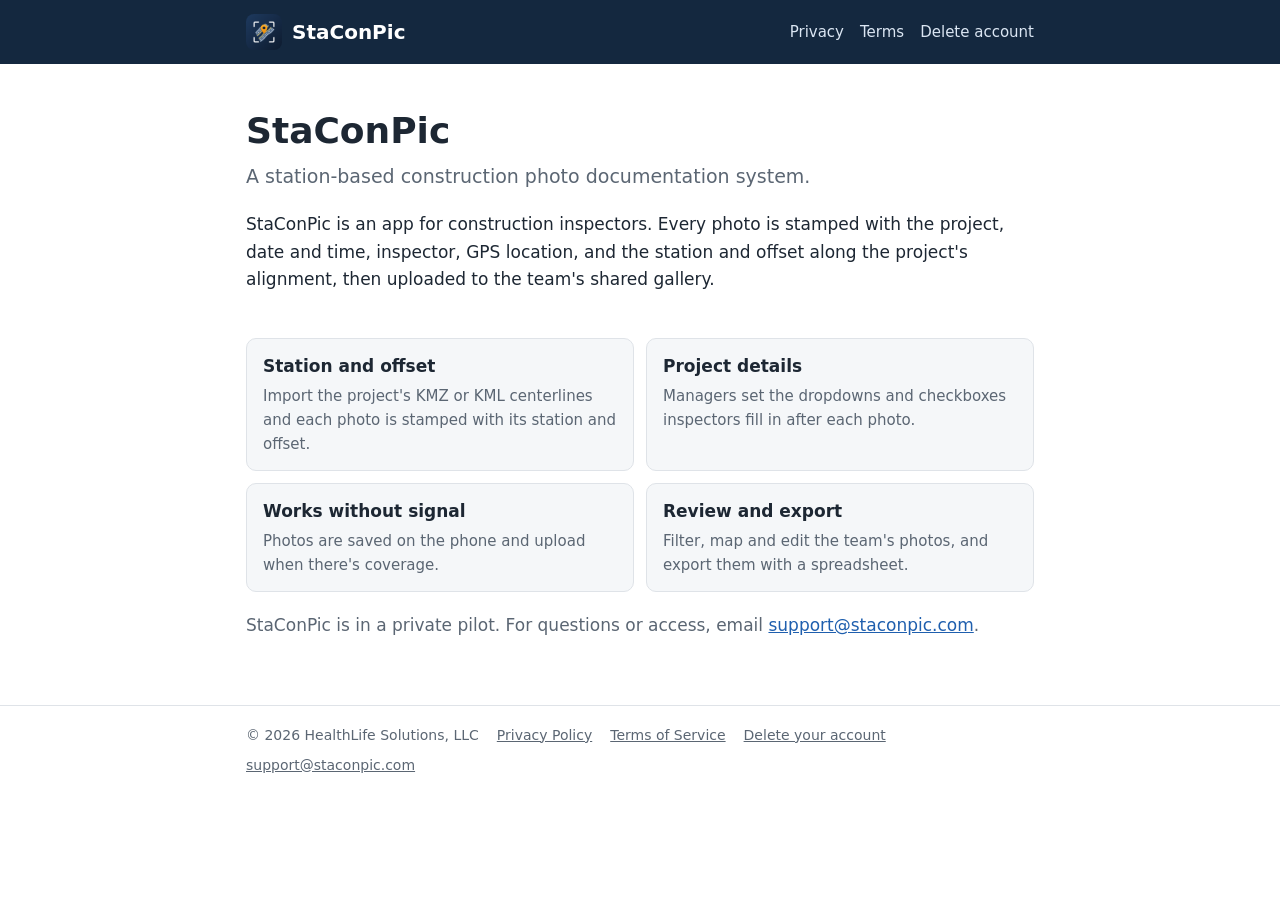
==== index.html @ be916628 "Add files via upload" ====
<!doctype html>
<html lang="en">
<head>
<meta charset="utf-8">
<meta name="viewport" content="width=device-width, initial-scale=1">
<title>StaConPic</title>
<meta name="description" content="StaConPic: station-based construction photo documentation for inspectors.">
<link rel="icon" type="image/png" href="/favicon.png">
<link rel="apple-touch-icon" href="/apple-touch-icon.png">
<link rel="stylesheet" href="/styles.css">
</head>
<body>
<header><div class="wrap">
<a class="home" href="/"><img src="/icon-192.png" alt="">StaConPic</a>
<nav><a href="/privacy/">Privacy</a><a href="/terms/">Terms</a><a href="/delete-account/">Delete account</a></nav>
</div></header>
<main><div class="wrap">

<section class="hero">
<h1>StaConPic</h1>
<p class="tag">A station-based construction photo documentation system.</p>
<p>StaConPic is an app for construction inspectors. Every photo is stamped with the project, date and time, inspector, GPS location, and the station and offset along the project's alignment, then uploaded to the team's shared gallery.</p>
</section>
<div class="cards">
<div class="card"><h3>Station and offset</h3><p>Import the project's KMZ or KML centerlines and each photo is stamped with its station and offset.</p></div>
<div class="card"><h3>Project details</h3><p>Managers set the dropdowns and checkboxes inspectors fill in after each photo.</p></div>
<div class="card"><h3>Works without signal</h3><p>Photos are saved on the phone and upload when there's coverage.</p></div>
<div class="card"><h3>Review and export</h3><p>Filter, map and edit the team's photos, and export them with a spreadsheet.</p></div>
</div>
<p class="lead">StaConPic is in a private pilot. For questions or access, email <a href="mailto:support@staconpic.com">support@staconpic.com</a>.</p>

</div></main>
<footer><div class="wrap">
<span>© 2026 HealthLife Solutions, LLC</span>
<a href="/privacy/">Privacy Policy</a>
<a href="/terms/">Terms of Service</a>
<a href="/delete-account/">Delete your account</a>
<a href="mailto:support@staconpic.com">support@staconpic.com</a>
</div></footer>
</body>
</html>
---- styles.css ----
:root{--bg:#ffffff;--text:#1d2733;--quiet:#5b6673;--line:#dfe3e8;--accent:#1f5fae;--brand:#14283F;--card:#f5f7f9}
@media (prefers-color-scheme:dark){:root{--bg:#10161d;--text:#e6eaef;--quiet:#9aa5b1;--line:#2a333d;--accent:#7fb2ff;--brand:#0b1622;--card:#17202a}}
*{box-sizing:border-box}
html{-webkit-text-size-adjust:100%}
body{margin:0;background:var(--bg);color:var(--text);font:17px/1.6 system-ui,-apple-system,"Segoe UI",Roboto,sans-serif}
a{color:var(--accent)}
header{background:var(--brand);color:#fff}
header .wrap{display:flex;flex-wrap:wrap;align-items:center;gap:8px 12px;padding-top:14px;padding-bottom:14px}
header a.home{display:flex;align-items:center;gap:10px;color:#fff;text-decoration:none;font-weight:700;font-size:20px}
header img{width:36px;height:36px;border-radius:8px}
header nav{margin-left:auto;display:flex;gap:16px;flex-wrap:wrap;font-size:15px}
header nav a{color:#dbe6f3;text-decoration:none}
header nav a:hover,header nav a[aria-current]{color:#fff;text-decoration:underline}
.wrap{max-width:820px;margin:0 auto;padding:0 16px}
main{padding:28px 0 48px}
h1{font-size:30px;line-height:1.25;margin:0 0 8px}
h2{font-size:21px;margin:32px 0 8px;padding-top:8px;border-top:1px solid var(--line)}
.effective,.lead{color:var(--quiet)}
.table{overflow-x:auto;margin:12px 0}
table{border-collapse:collapse;width:100%;font-size:15px}
th,td{text-align:left;vertical-align:top;padding:8px 10px;border-bottom:1px solid var(--line)}
th{background:var(--card)}
.hero{padding:16px 0 8px}
.hero h1{font-size:36px}
.tag{font-size:19px;color:var(--quiet);margin:0 0 20px}
.cards{display:grid;grid-template-columns:repeat(auto-fit,minmax(300px,1fr));gap:12px;margin:20px 0}
.card{background:var(--card);border:1px solid var(--line);border-radius:10px;padding:14px 16px}
.card h3{margin:0 0 4px;font-size:17px}
.card p{margin:0;color:var(--quiet);font-size:15px}
footer{border-top:1px solid var(--line);color:var(--quiet);font-size:14px}
footer .wrap{padding-top:18px;padding-bottom:28px;display:flex;flex-wrap:wrap;gap:8px 18px}
footer a{color:var(--quiet)}
@media (max-width:520px){header nav{margin-left:0;width:100%}h1{font-size:26px}.hero h1{font-size:30px}}
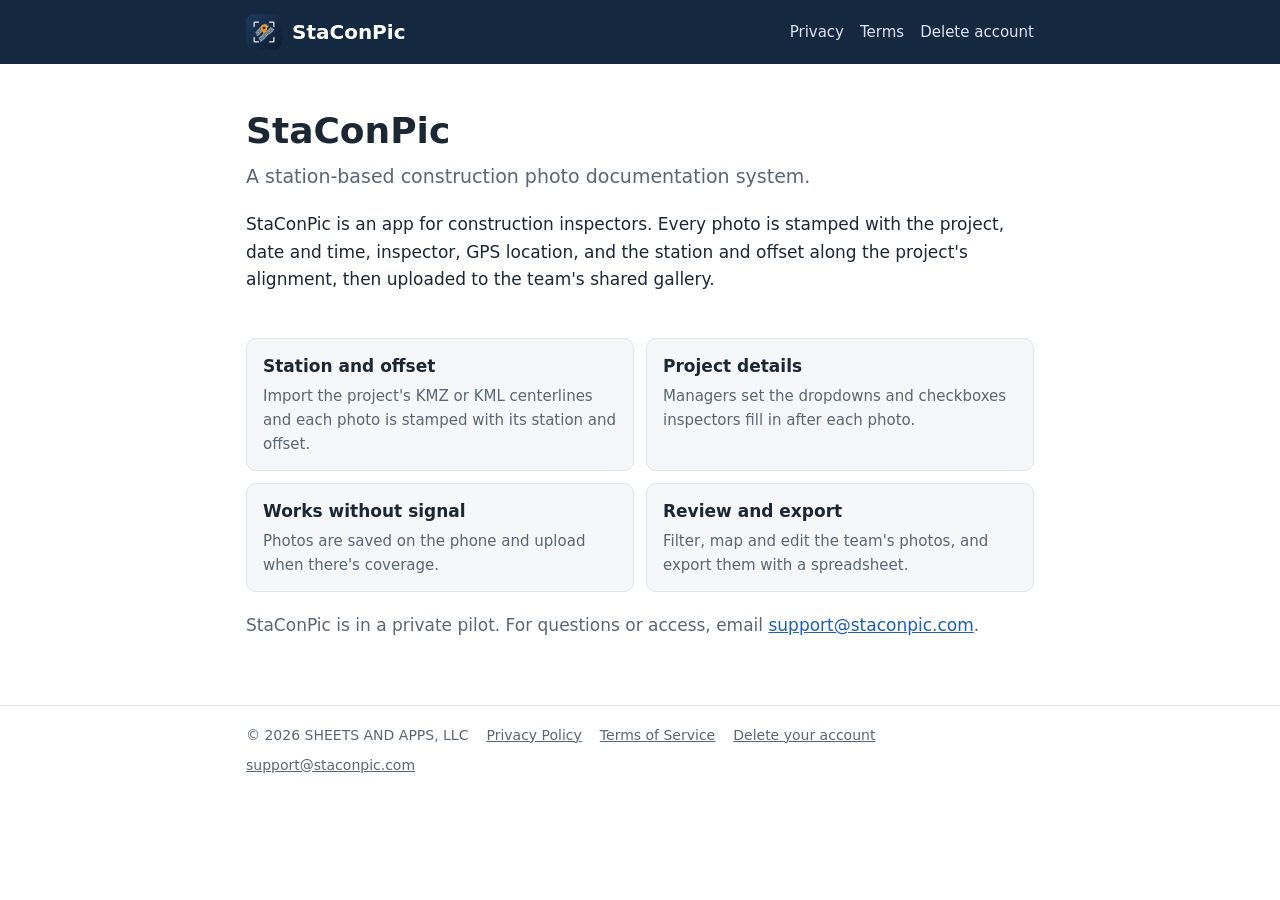
==== commit 43204265: "Add files via upload" ====
--- a/index.html
+++ b/index.html
@@ -31,7 +31,7 @@
 
 </div></main>
 <footer><div class="wrap">
-<span>© 2026 HealthLife Solutions, LLC</span>
+<span>© 2026 SHEETS AND APPS, LLC</span>
 <a href="/privacy/">Privacy Policy</a>
 <a href="/terms/">Terms of Service</a>
 <a href="/delete-account/">Delete your account</a>
